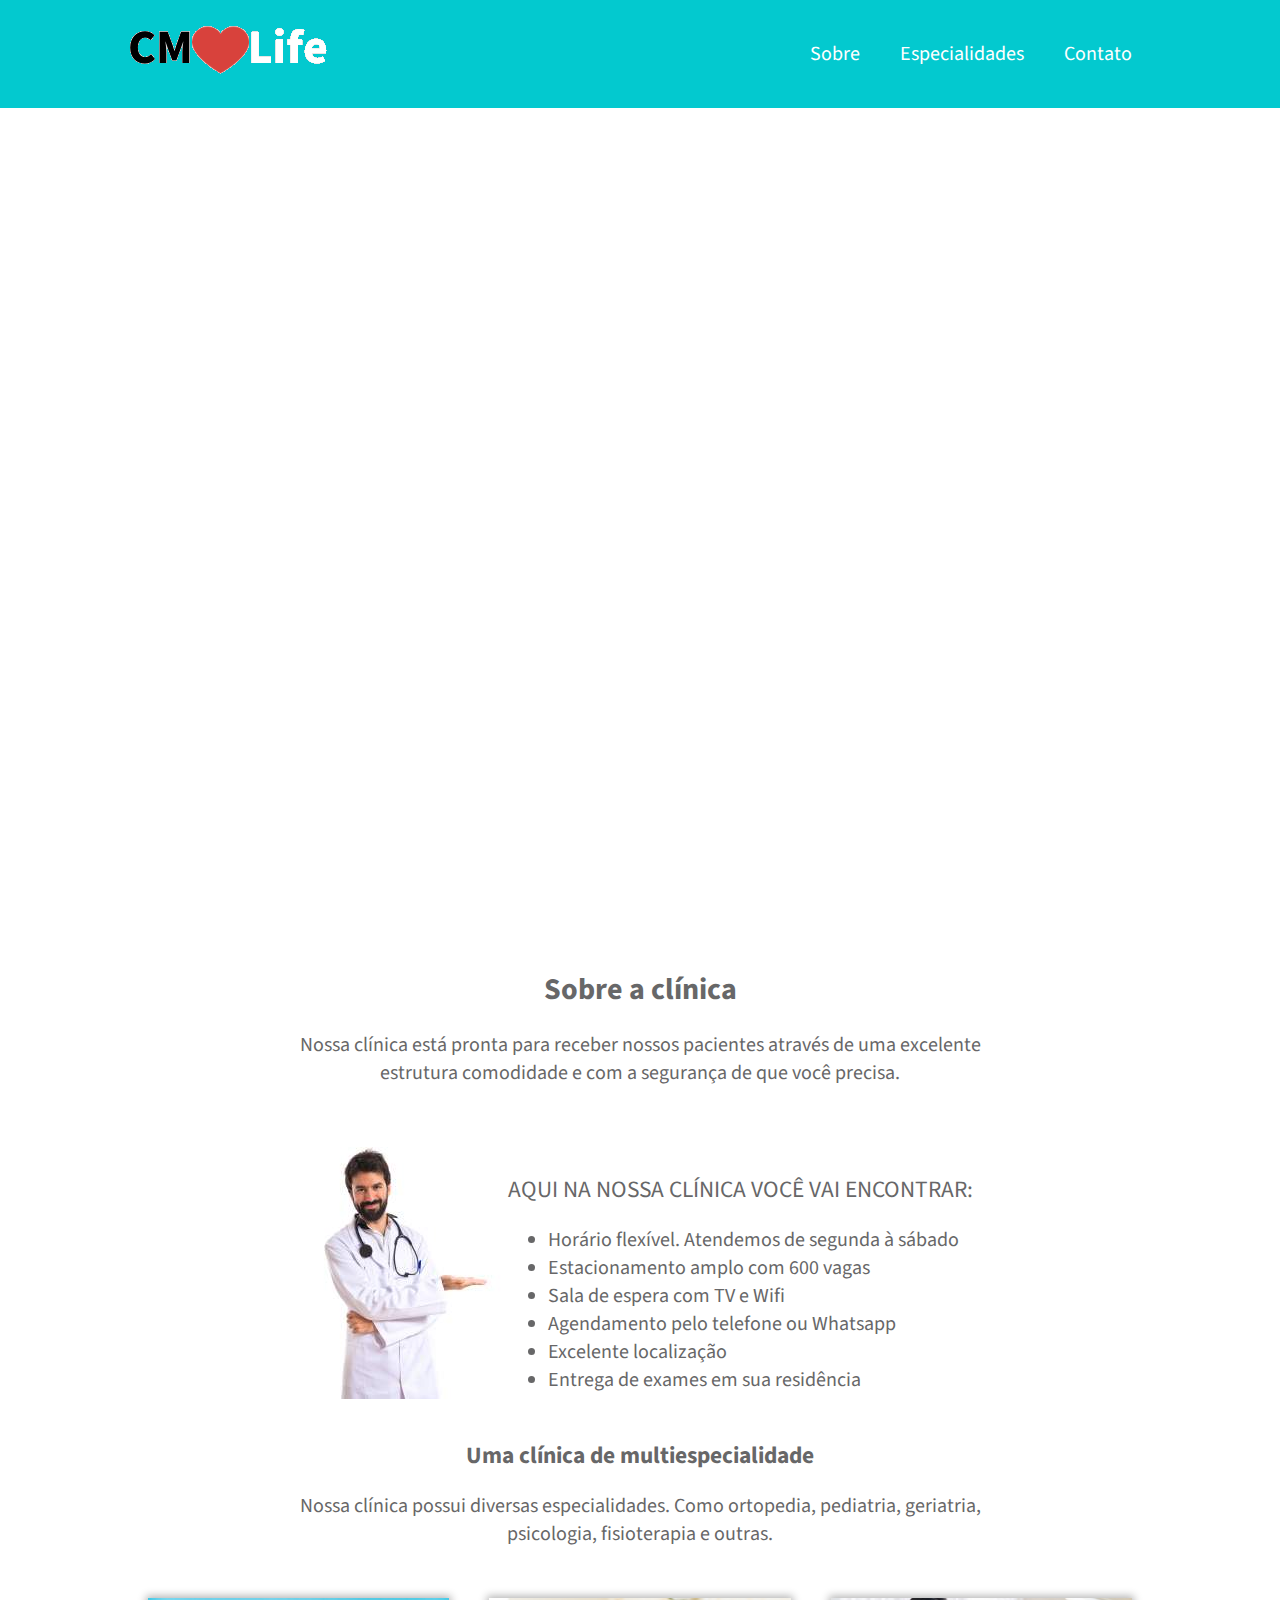
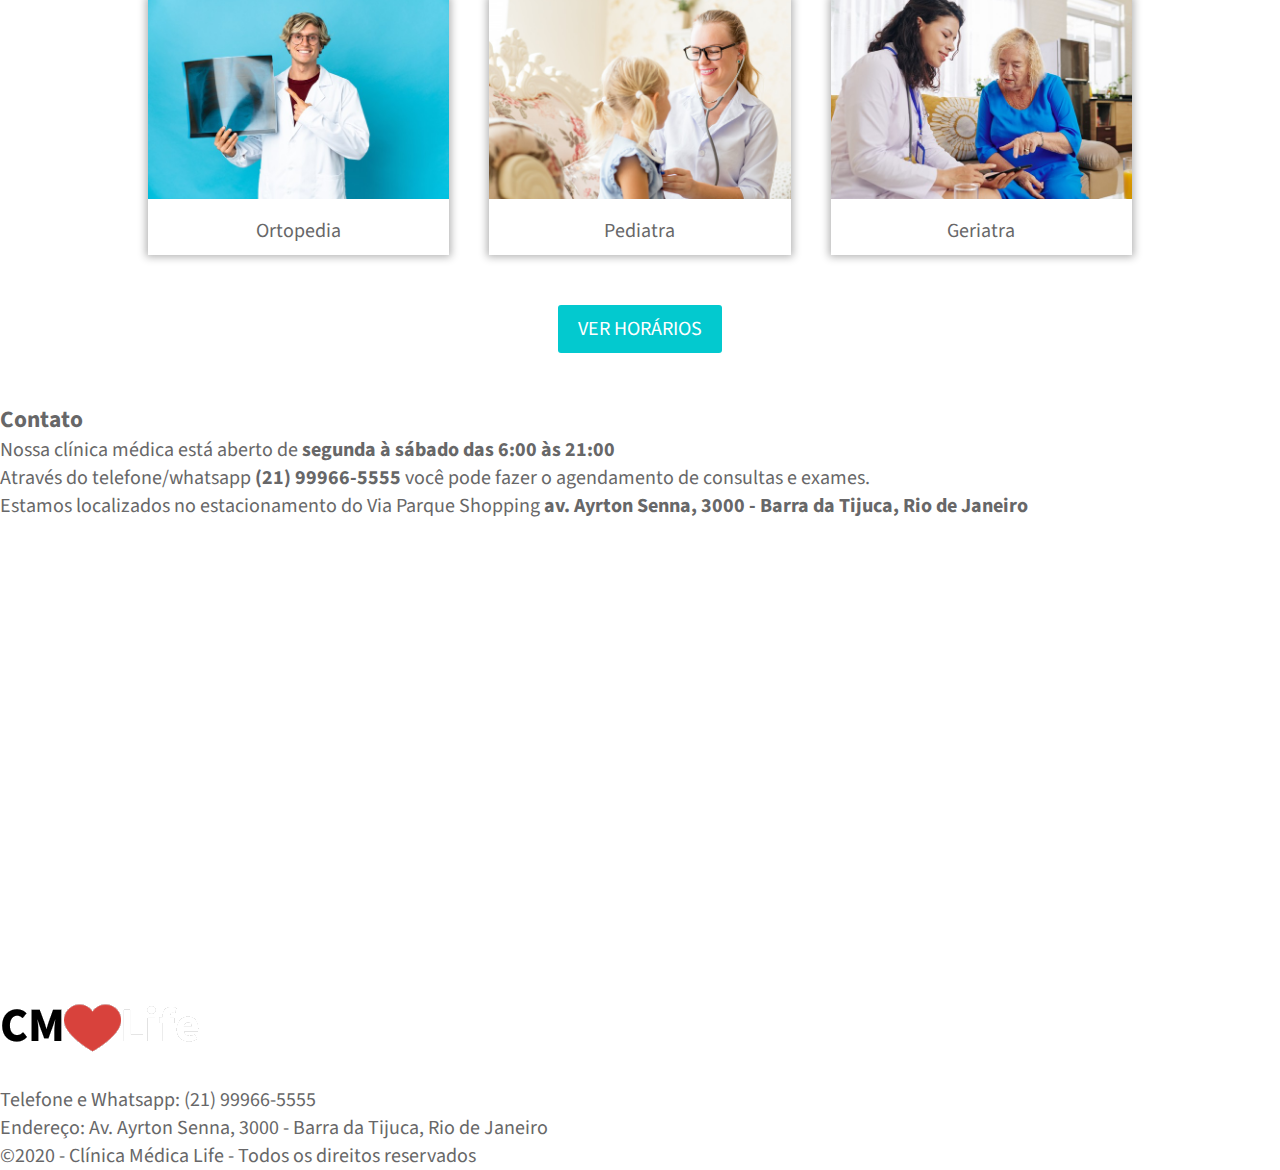
==== index.html @ ae72539a "primeiro commit" ====
<!DOCTYPE html>
<html lang="pt-br">
<head>
  <meta charset="UTF-8">
  <meta http-equiv="X-UA-Compatible" content="IE=edge">
  <meta name="viewport" content="width=device-width, initial-scale=1.0">
  <link rel="stylesheet" href="./css/estilo.css">

  <!-- font externa -->
  <link href="https://fonts.googleapis.com/css2?family=Source+Sans+Pro:ital,wght@0,200;0,300;0,400;0,600;0,700;0,900;1,200;1,300;1,400;1,600;1,700;1,900&display=swap" rel="stylesheet">
  <!-- fim da font externa -->

  <title>CMLife Home</title>
</head>
<body>
  <header>
    <div class="topo">
      <a href="index.html">
        <img src="./assets/logo.png" alt="Clínica Médica" title="Clínica Médica Life">
      </a>
      <nav class="link-topo">
        <ul>
          <li><a href="#sobre">Sobre</a></li>
          <li><a href="especialidades.html">Especialidades</a></li>
          <li><a href="#contato">Contato</a></li>
        </ul>
      </nav>
    </div>
  </header>
  <main>
    <div class="principal">
      <section class="secao-principal">
        <h1>Clínica médica life<br> aqui a gente cuida de você </h1>
      </section>
      <section id="sobre">
        <article class="titulo-paragrafo">
          <h2>Sobre a clínica</h2>
          <p>
            Nossa clínica está pronta para receber nossos pacientes através de uma excelente<br> estrutura comodidade e com a segurança de que você precisa.
          </p>
        </article>
        <article class="foto-titulo-lista">
          <img src="./assets/medico.jpg" alt="">
          <article class="titulo-lista">
            <h3>aqui na nossa clínica você vai encontrar:</h3>
            <ul>
              <li>
                Horário flexível. Atendemos de segunda à sábado
              </li>
              <li>
                Estacionamento amplo com 600 vagas
              </li>
              <li>
                Sala de espera com TV  e Wifi
              </li>
              <li>
                Agendamento pelo telefone ou Whatsapp
              </li>
              <li>
                Excelente localização
              </li>
              <li>
                Entrega de exames em sua residência
              </li>
            </ul>
          </article>
        </article>
        <article class="titulo-paragrafo">
          <h3>Uma clínica de multiespecialidade</h3>
          <p>
            Nossa clínica possui diversas especialidades. Como ortopedia, pediatria, geriatria,<br> psicologia, fisioterapia e outras.
          </p>
        </article>
      </section>
      <section id="especialidades" class="container-especialidade">
        <article class="galeria-fotos">
          <figure>
            <img src="./assets/ortopedia1.png" alt="ortopedia1" title="ortopedia1" style="width:100%">
            <figcaption>Ortopedia</figcaption>
          </figure>
          <figure>
            <img src="./assets/pediatra.png" alt="pediatra.png" title="pediatra.png" style="width:100%">
            <figcaption>Pediatra</figcaption>
          </figure>
          <figure>
            <img src="./assets/geriatra.png" alt="geriatra.png" title="geriatra.png" style="width:100%">
            <figcaption>Geriatra</figcaption>
          </figure>
        </article>
        <article class="container-botao">
          <a href="./especialidades.html">Ver horários</a>
        </article>
      </section>
      <section id="contato">
        <article>
          <h3>Contato</h3>
          <p>
            Nossa clínica médica está aberto de <strong>segunda à sábado das 6:00 às 21:00</strong>
          </p>
          <p>
            Através do telefone/whatsapp <strong>(21) 99966-5555</strong> você pode fazer o agendamento de consultas e exames.
          </p>
          <p>
            Estamos localizados no estacionamento do Via Parque Shopping <strong>av. Ayrton Senna, 3000 - Barra da Tijuca, Rio de Janeiro</strong>
          </p>
        </article>
        <iframe src="https://www.google.com/maps/embed?pb=!1m18!1m12!1m3!1d3673.1168143961813!2d-43.36308168543687!3d-22.982731546362377!2m3!1f0!2f0!3f0!3m2!1i1024!2i768!4f13.1!3m3!1m2!1s0x9bda2ed54ec2e1%3A0x4431d262cad1d163!2sAv.%20Ayrton%20Senna%2C%203000%20-%20Barra%20da%20Tijuca%2C%20Rio%20de%20Janeiro%20-%20RJ%2C%2022775-904!5e0!3m2!1spt-BR!2sbr!4v1640631712866!5m2!1spt-BR!2sbr" width="100%" height="450" style="border:0;" allowfullscreen="" loading="lazy"></iframe>
      </section>
    </div>
  </main>
  <footer>
    <div class="rodape">
      <img src="./assets/logo.png" alt="logo" title="logo">
      <p>
        Telefone e Whatsapp: (21) 99966-5555
      </p>
      <p>
        Endereço: Av. Ayrton Senna, 3000 - Barra da Tijuca, Rio de Janeiro
      </p>
      <p>
        &copy;2020 - Clínica Médica Life - Todos os direitos reservados
      </p>
    </div>
  </footer>
</body>
</html>
---- css/estilo.css ----
* {
  margin: 0;
  padding: 0;
  list-style: none;
  text-decoration: none;
  box-sizing: border-box;
}

body {
  color: #676768;
  font-family: Source Sans Pro, sans-serif;
  font-size: 20px;
}

header { 
  background-color: #03c9cf;
}

.topo {
  width: 1024px;
  margin: 0 auto;
  display: flex;
  justify-content: space-between;
  align-items: center;
}

.link-topo ul {
  display: flex;
}

.link-topo a {
  padding: 10px 20px;
  color: white;
  border-radius: 3px;
  transition: all 0.3s;
}

.link-topo li a:hover {
  background-color: white;
  color: #03c9cf;
  
}

.secao-principal {
  background-image: url("../assets/recepcao.png");
  background-size: cover;
  height: 90vh;
  display: flex;
  align-items: center;
}

.secao-principal h1 {
  width: 1024px;
  margin: 0 auto;
  color: white;
  font-size: 2.5em;
  text-transform: uppercase;
  font-weight: 400;
}

.titulo-paragrafo {
  display: flex;
  flex-direction: column;
  width: 1024px;
  margin: 0 auto;
  align-items: center;
  justify-content: center;
}

.titulo-paragrafo h2 {
  padding-top: 50px;
}

.titulo-paragrafo p {
  padding: 20px 0;
  text-align: center;
}

.foto-titulo-lista {
  display: flex;
  margin: 40px 0;
  align-items: center;
  justify-content: center;
}

.titulo-lista h3 {
  padding: 20px 0;
  text-transform: uppercase;
  font-weight: 400;
}

.titulo-lista ul {
  margin-left: 40px;
}

.titulo-lista li {
  list-style-type: disc;
}

.container-especialidade {
  width: 1024px;
  margin: 0 auto;
}

.galeria-fotos {
  display: flex;
  margin: 30px 0;
  justify-content: space-around;
  
}

.galeria-fotos figure {
  margin: 0 20px;
  box-shadow: 0px 0px 8px 2px rgba(0, 0, 0, 0.3);
}


.galeria-fotos figure figcaption {
  text-align: center;
  padding: 10px 0;
}

.container-botao {
  display: flex;
  justify-content: center;
  align-items: center;
  margin: 50px 0;
}

.container-botao a {
  padding: 10px 20px;
  color: white;
  border-radius: 3px;
  background-color: #03c9cf;
  text-transform: uppercase;
  transition: all 0.5s;
}

.container-botao a:hover {
  color: #104a4d;
}
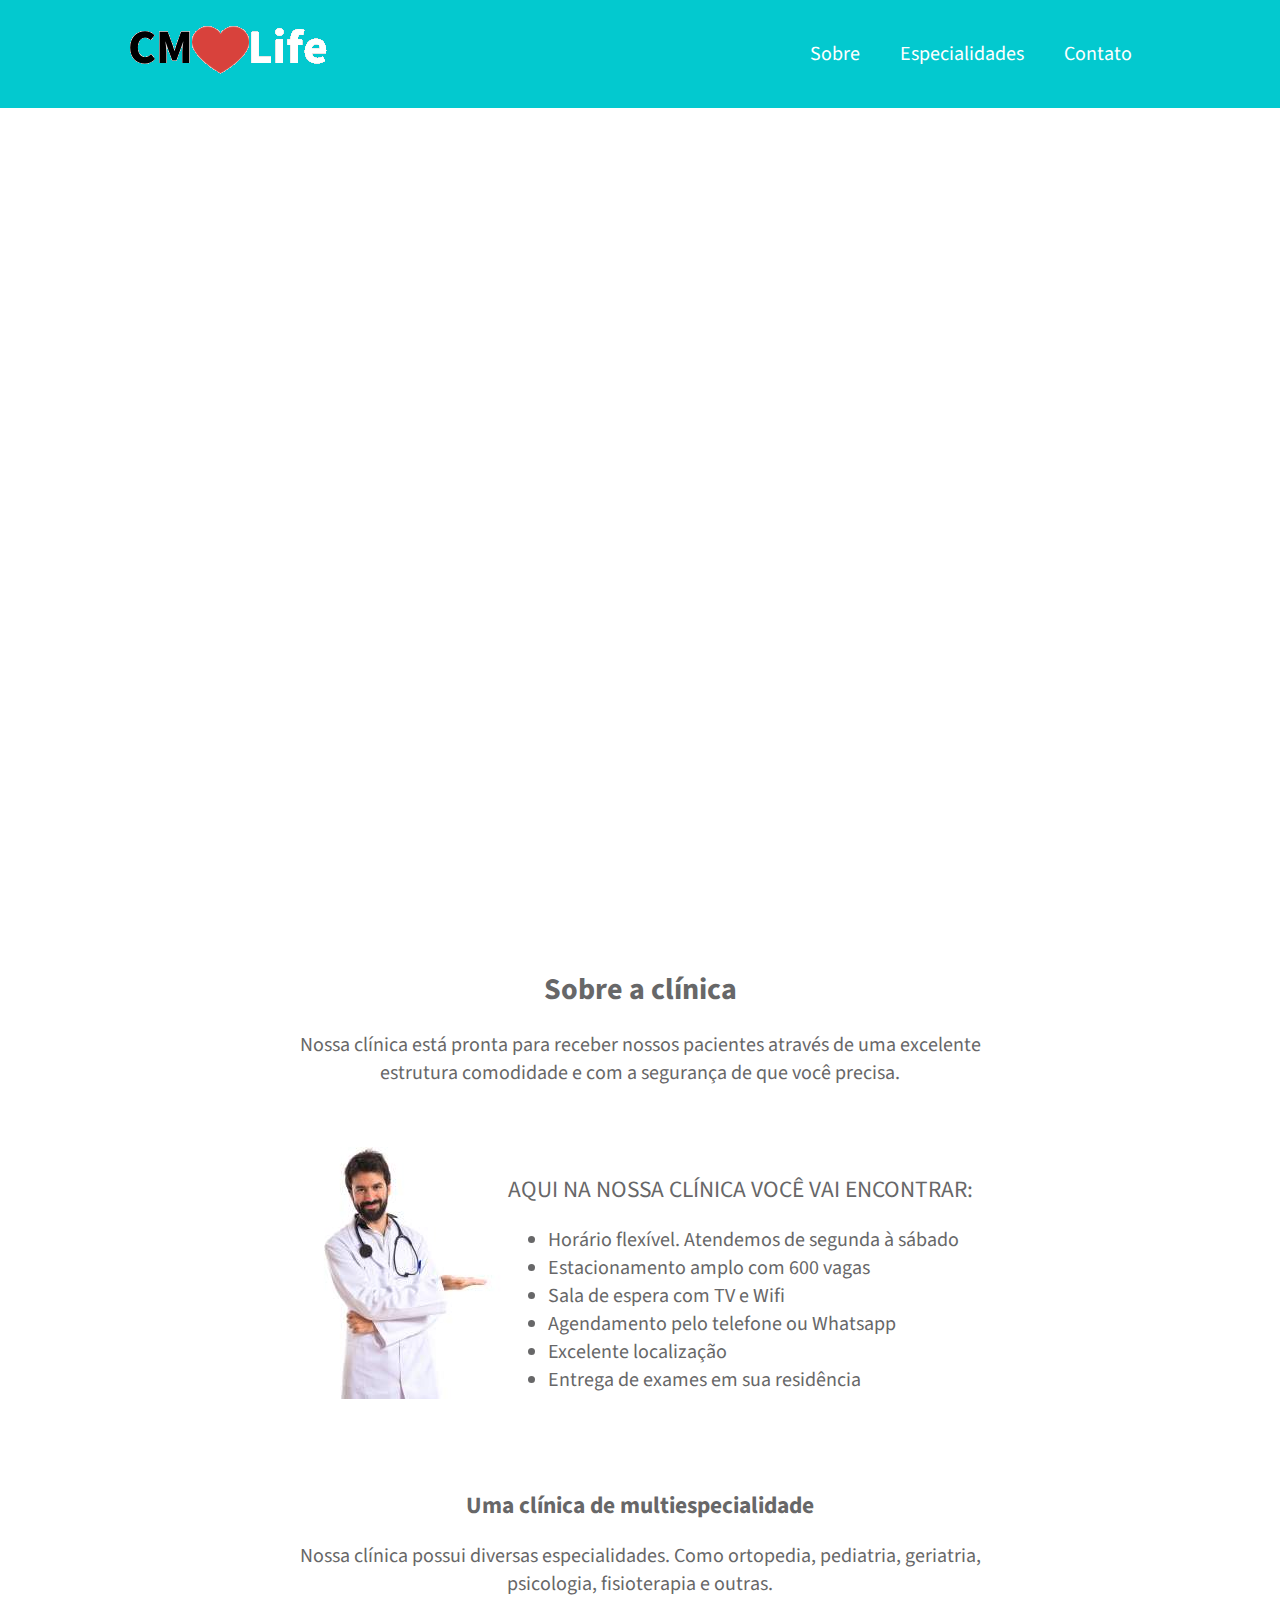
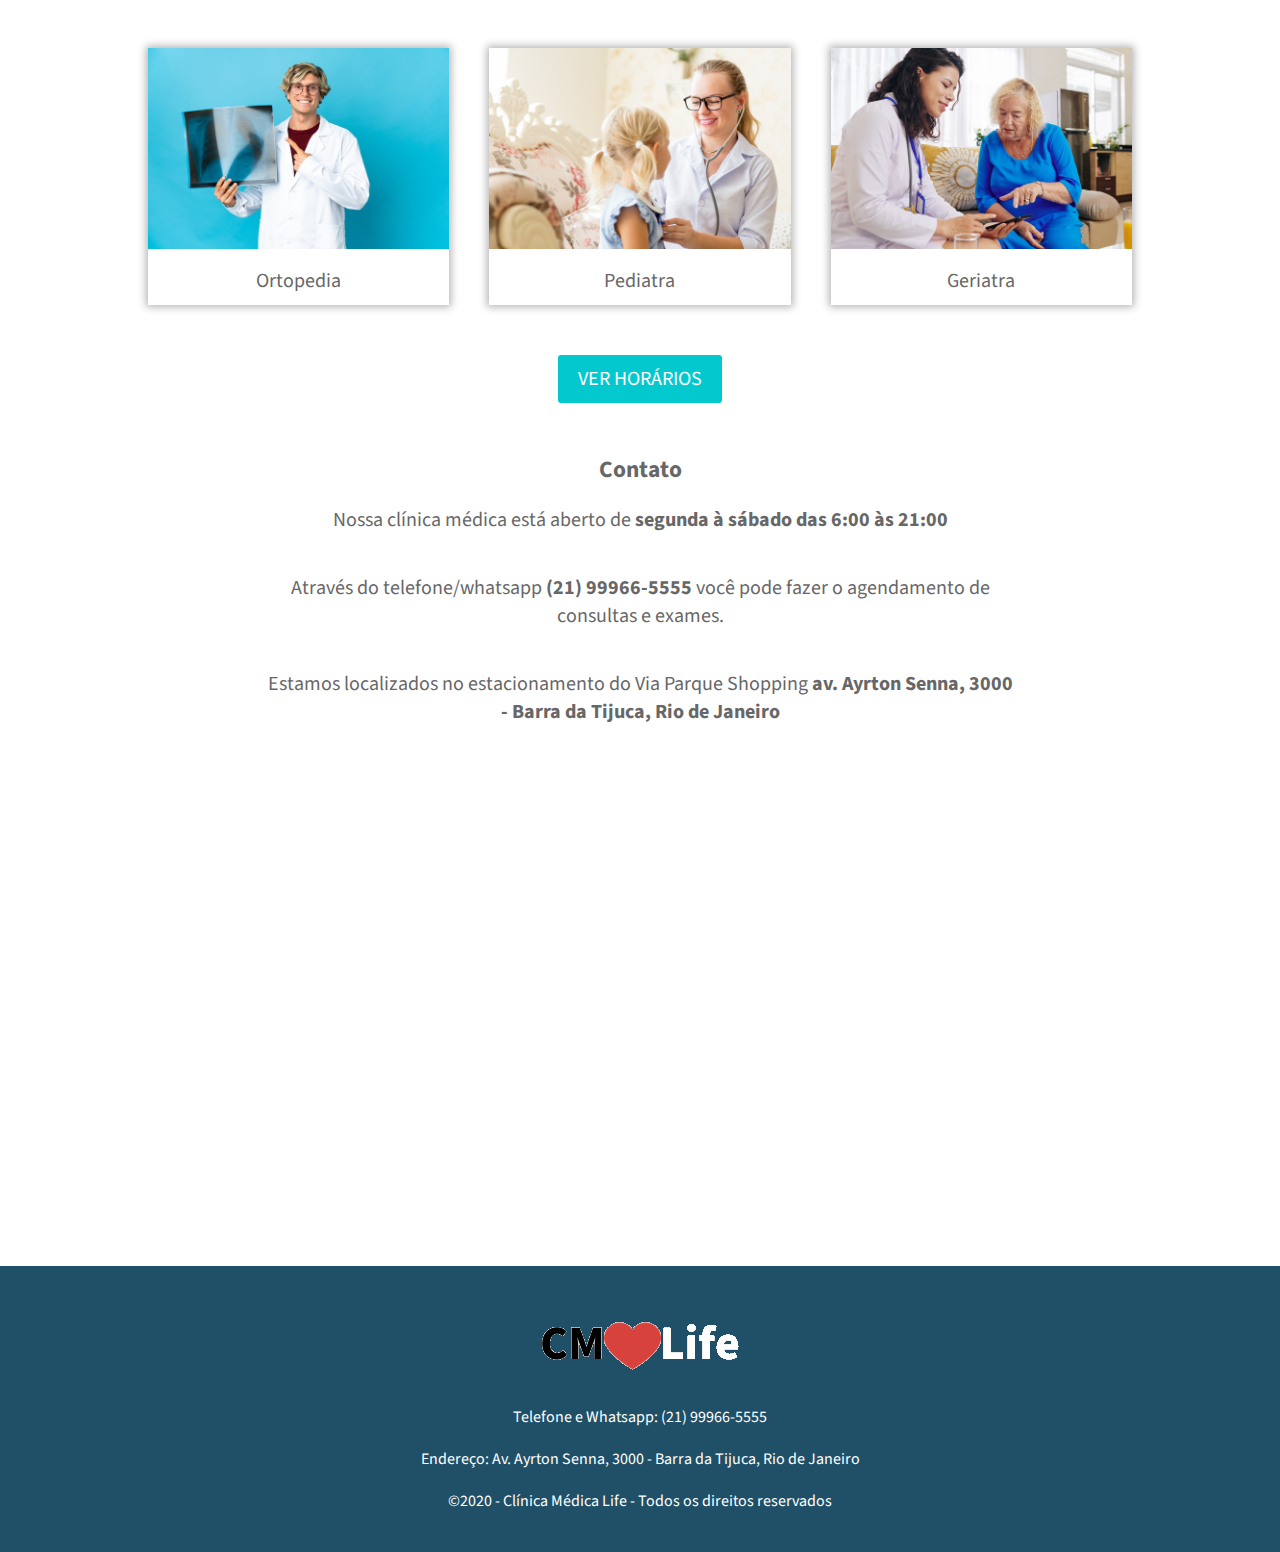
==== commit a648154b: "criação do estilo da página principal" ====
--- a/index.html
+++ b/index.html
@@ -91,26 +91,26 @@
           <a href="./especialidades.html">Ver horários</a>
         </article>
       </section>
-      <section id="contato">
-        <article>
+      <section id="contato" class="titulo-paragrafo">
+        <article class="titulo-paragrafo">
           <h3>Contato</h3>
           <p>
             Nossa clínica médica está aberto de <strong>segunda à sábado das 6:00 às 21:00</strong>
           </p>
           <p>
-            Através do telefone/whatsapp <strong>(21) 99966-5555</strong> você pode fazer o agendamento de consultas e exames.
+            Através do telefone/whatsapp <strong>(21) 99966-5555</strong> você pode fazer o agendamento de<br> consultas e exames.
           </p>
           <p>
-            Estamos localizados no estacionamento do Via Parque Shopping <strong>av. Ayrton Senna, 3000 - Barra da Tijuca, Rio de Janeiro</strong>
+            Estamos localizados no estacionamento do Via Parque Shopping <strong>av. Ayrton Senna, 3000<br> - Barra da Tijuca, Rio de Janeiro</strong>
           </p>
         </article>
-        <iframe src="https://www.google.com/maps/embed?pb=!1m18!1m12!1m3!1d3673.1168143961813!2d-43.36308168543687!3d-22.982731546362377!2m3!1f0!2f0!3f0!3m2!1i1024!2i768!4f13.1!3m3!1m2!1s0x9bda2ed54ec2e1%3A0x4431d262cad1d163!2sAv.%20Ayrton%20Senna%2C%203000%20-%20Barra%20da%20Tijuca%2C%20Rio%20de%20Janeiro%20-%20RJ%2C%2022775-904!5e0!3m2!1spt-BR!2sbr!4v1640631712866!5m2!1spt-BR!2sbr" width="100%" height="450" style="border:0;" allowfullscreen="" loading="lazy"></iframe>
+        <iframe src="https://www.google.com/maps/embed?pb=!1m18!1m12!1m3!1d3673.1180623896053!2d-43.36637978543696!3d-22.982685646360803!2m3!1f0!2f0!3f0!3m2!1i1024!2i768!4f13.1!3m3!1m2!1s0x9bda2c2293fa63%3A0x539cb07246f0e38d!2sVia%20Parque%20Shopping!5e0!3m2!1spt-BR!2sbr!4v1640782849989!5m2!1spt-BR!2sbr" width="100%" height="450" style="border:0;" allowfullscreen="" loading="lazy"></iframe>
       </section>
     </div>
   </main>
   <footer>
     <div class="rodape">
-      <img src="./assets/logo.png" alt="logo" title="logo">
+      <img src="./assets/logo.png" alt="logo" title="logo" width="200" height="100">
       <p>
         Telefone e Whatsapp: (21) 99966-5555
       </p>
--- a/css/estilo.css
+++ b/css/estilo.css
@@ -3,12 +3,12 @@
   padding: 0;
   list-style: none;
   text-decoration: none;
+  font-family: Source Sans Pro, sans-serif;
   box-sizing: border-box;
 }
 
 body {
   color: #676768;
-  font-family: Source Sans Pro, sans-serif;
   font-size: 20px;
 }
 
@@ -67,7 +67,8 @@
   justify-content: center;
 }
 
-.titulo-paragrafo h2 {
+.titulo-paragrafo h2,
+.titulo-paragrafo h3 {
   padding-top: 50px;
 }
 
@@ -124,7 +125,7 @@
   display: flex;
   justify-content: center;
   align-items: center;
-  margin: 50px 0;
+  margin-top: 50px;
 }
 
 .container-botao a {
@@ -139,3 +140,27 @@
 .container-botao a:hover {
   color: #104a4d;
 }
+
+iframe {
+  margin-bottom: 70px;
+}
+
+footer {
+  background-color: #205067;
+}
+
+.rodape {
+  width: 1024px;
+  margin: 0 auto;
+  display: flex;
+  flex-direction: column;
+  align-items: center;
+  justify-content: center;
+  padding: 30px 0;
+}
+.rodape p {
+  color: white;
+  font-size: 0.8em;
+  text-align: center;
+  padding: 10px 0;
+}
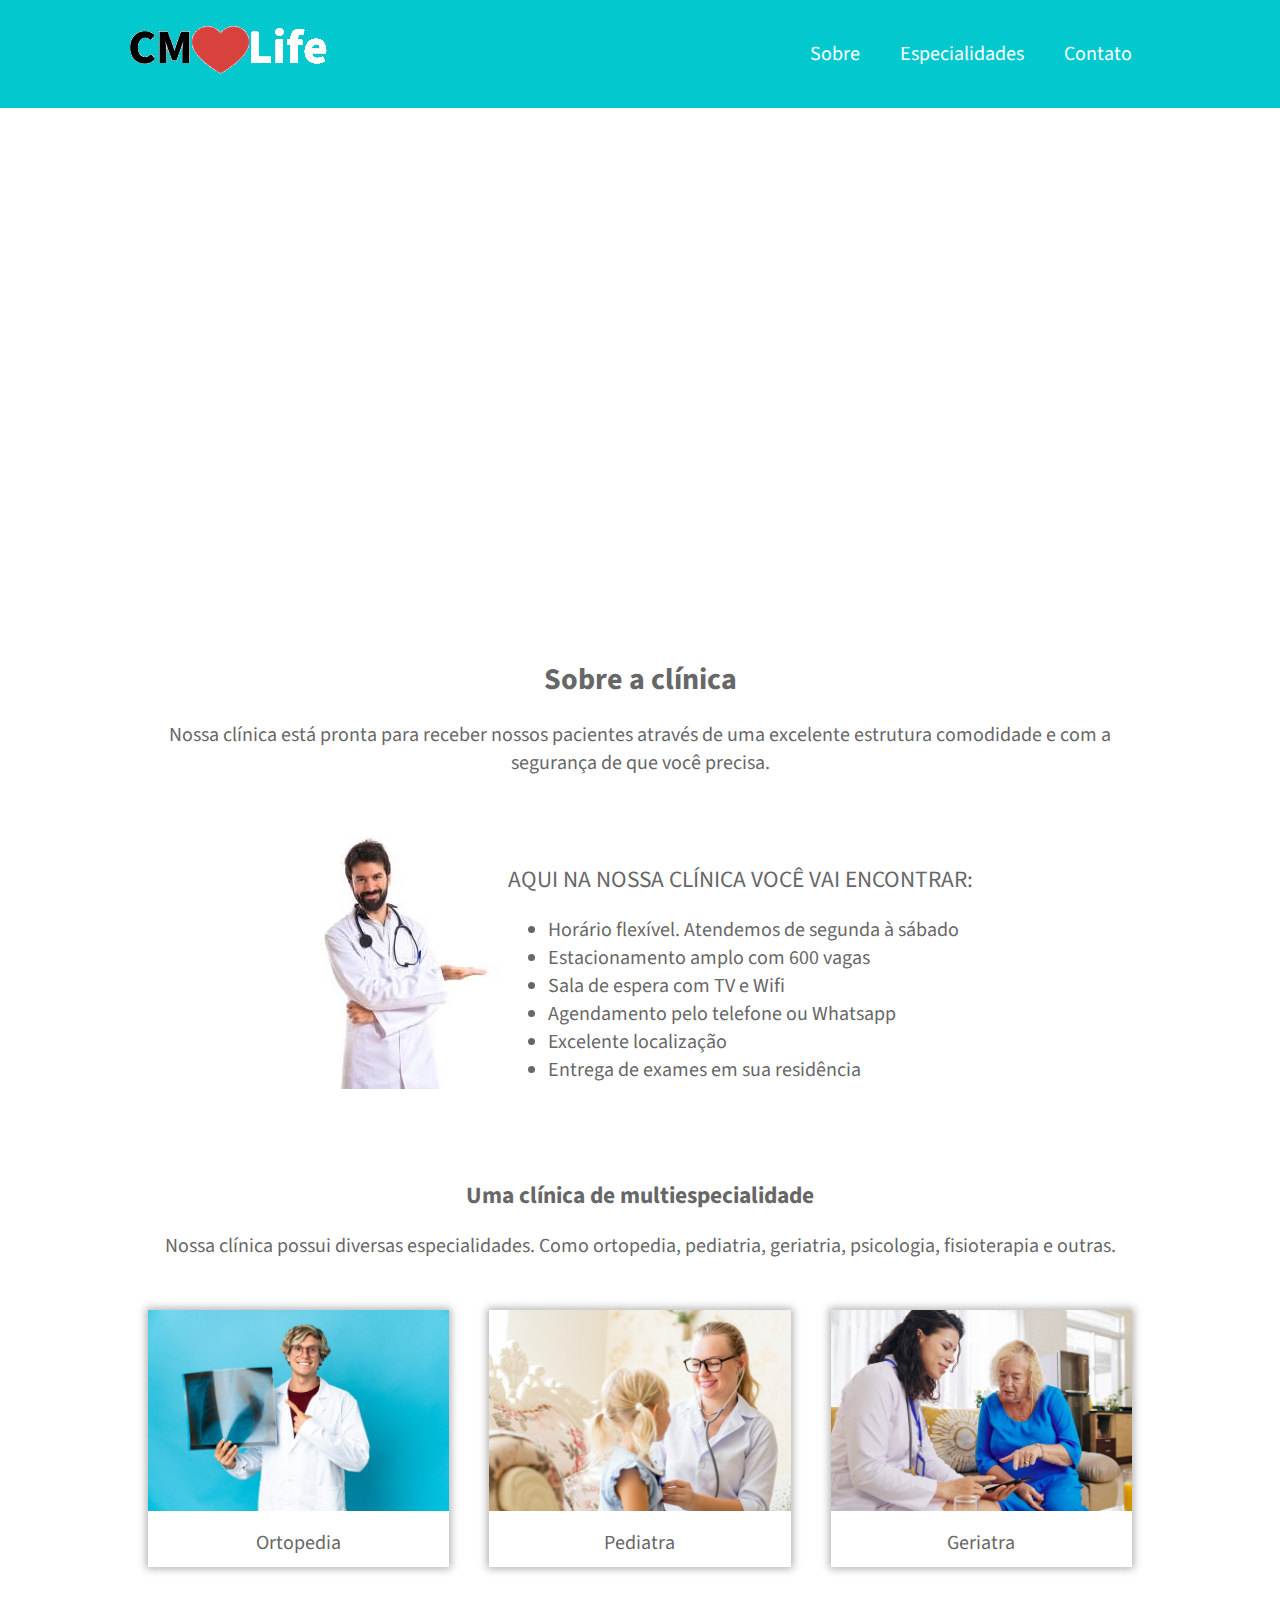
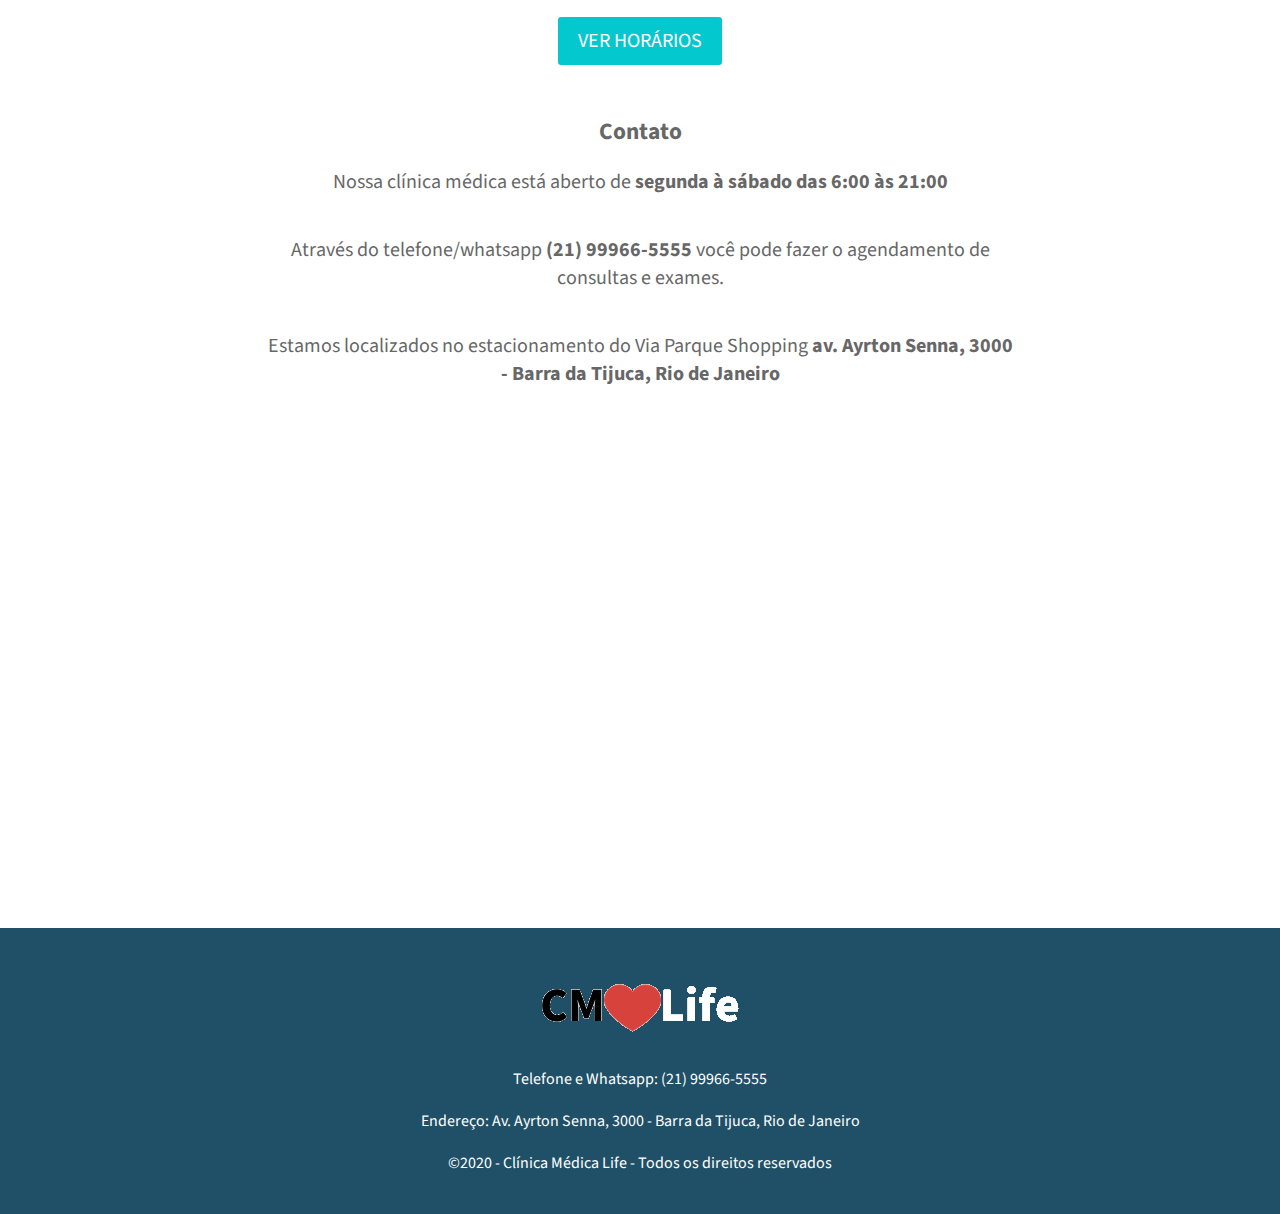
==== commit 75f0dc0b: "mobile versão 1" ====
--- a/index.html
+++ b/index.html
@@ -28,15 +28,15 @@
     </div>
   </header>
   <main>
+    <section class="secao-principal">
+      <h1>Clínica médica life<br> aqui a gente cuida de você </h1>
+    </section>
     <div class="principal">
-      <section class="secao-principal">
-        <h1>Clínica médica life<br> aqui a gente cuida de você </h1>
-      </section>
       <section id="sobre">
         <article class="titulo-paragrafo">
           <h2>Sobre a clínica</h2>
           <p>
-            Nossa clínica está pronta para receber nossos pacientes através de uma excelente<br> estrutura comodidade e com a segurança de que você precisa.
+            Nossa clínica está pronta para receber nossos pacientes através de uma excelente estrutura comodidade e com a segurança de que você precisa.
           </p>
         </article>
         <article class="foto-titulo-lista">
@@ -68,22 +68,22 @@
         <article class="titulo-paragrafo">
           <h3>Uma clínica de multiespecialidade</h3>
           <p>
-            Nossa clínica possui diversas especialidades. Como ortopedia, pediatria, geriatria,<br> psicologia, fisioterapia e outras.
+            Nossa clínica possui diversas especialidades. Como ortopedia, pediatria, geriatria, psicologia, fisioterapia e outras.
           </p>
         </article>
       </section>
       <section id="especialidades" class="container-especialidade">
         <article class="galeria-fotos">
           <figure>
-            <img src="./assets/ortopedia1.png" alt="ortopedia1" title="ortopedia1" style="width:100%">
+            <img src="./assets/ortopedia1.png" alt="ortopedia1" title="ortopedia1" width="100%">
             <figcaption>Ortopedia</figcaption>
           </figure>
           <figure>
-            <img src="./assets/pediatra.png" alt="pediatra.png" title="pediatra.png" style="width:100%">
+            <img src="./assets/pediatra.png" alt="pediatra.png" title="pediatra.png" width="100%">
             <figcaption>Pediatra</figcaption>
           </figure>
           <figure>
-            <img src="./assets/geriatra.png" alt="geriatra.png" title="geriatra.png" style="width:100%">
+            <img src="./assets/geriatra.png" alt="geriatra.png" title="geriatra.png" width="100%">
             <figcaption>Geriatra</figcaption>
           </figure>
         </article>
--- a/css/estilo.css
+++ b/css/estilo.css
@@ -41,6 +41,11 @@
   
 }
 
+.principal {
+  width: 1024px;
+  margin: 0 auto;
+}
+
 .secao-principal {
   background-image: url("../assets/recepcao.png");
   background-size: cover;
@@ -50,8 +55,6 @@
 }
 
 .secao-principal h1 {
-  width: 1024px;
-  margin: 0 auto;
   color: white;
   font-size: 2.5em;
   text-transform: uppercase;
@@ -61,10 +64,9 @@
 .titulo-paragrafo {
   display: flex;
   flex-direction: column;
-  width: 1024px;
-  margin: 0 auto;
-  align-items: center;
-  justify-content: center;
+  align-items: center;
+  justify-content: center;
+  margin: 0 20px
 }
 
 .titulo-paragrafo h2,
@@ -98,13 +100,9 @@
   list-style-type: disc;
 }
 
-.container-especialidade {
-  width: 1024px;
-  margin: 0 auto;
-}
-
 .galeria-fotos {
   display: flex;
+  flex-wrap: wrap;
   margin: 30px 0;
   justify-content: space-around;
   
@@ -112,6 +110,7 @@
 
 .galeria-fotos figure {
   margin: 0 20px;
+  width: calc(100% / 3 - 40px);
   box-shadow: 0px 0px 8px 2px rgba(0, 0, 0, 0.3);
 }
 
@@ -164,3 +163,70 @@
   text-align: center;
   padding: 10px 0;
 }
+
+/* responsivo */
+/* de 0 até 425px*/
+@media only screen and (max-width: 425px) {
+  body {
+    font-size: 16px;
+  }
+  .topo {
+    flex-direction: column;
+    width: 100%;
+  }
+  .link-topo::before {
+    content: "";
+    display: block;
+    width: 100%;
+    height: 1px;
+    background-color: #0e8f94;
+    margin: 20px 0;
+  }
+
+  .link-topo ul {
+    margin-bottom: 10px;
+  }
+  .principal {
+    width: 100%;
+  }
+  .secao-principal {
+    height: 200px;
+  }
+  .secao-principal h1 {
+    font-size: 1.5em;
+  }
+  .foto-titulo-lista img { 
+    display: none;
+  }
+  .galeria-fotos figure {
+    width: calc(100% - 40px);
+    margin-bottom: 40px;
+  }
+  .rodape {
+    width: 100%;
+  }
+}
+
+/* de 425px até 768px */
+@media only screen and (min-width: 426px) and (max-width: 768px) {
+  .secao-principal {
+    height: 300px;
+  }
+  .foto-titulo-lista img {
+    display: none;
+  }
+}
+
+/* de 769px até 1024px */
+@media only screen and (min-width: 769px) and (max-width: 1024px) {
+  .secao-principal {
+    height: 400px;
+  }
+}
+
+/* acima de 1025px */
+@media only screen and (min-width: 1025px) {
+  .secao-principal {
+    height: 500px;
+  }
+}
